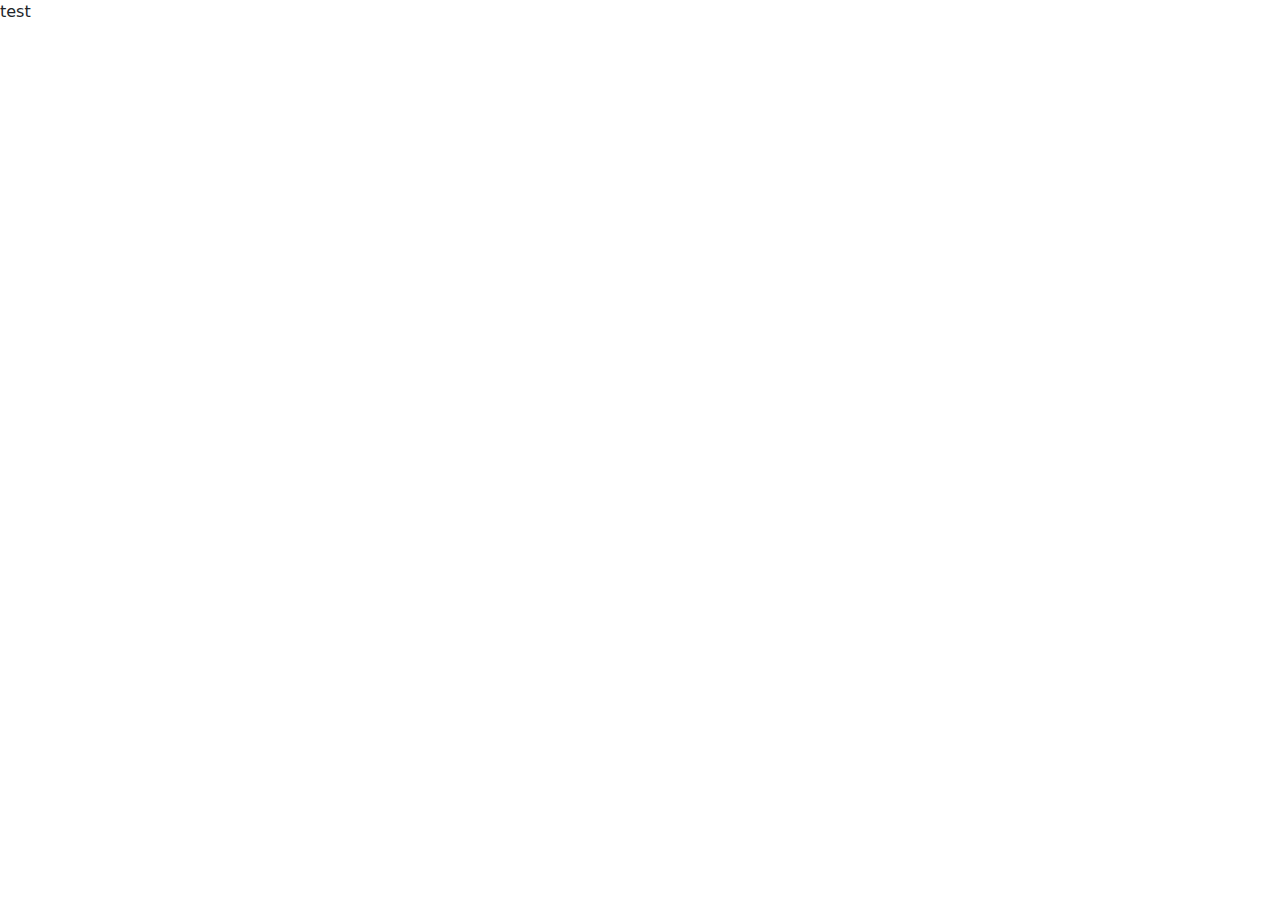
==== Lab1/Arnie.html @ 55fe451a "fixing carousel" ====
<!DOCTYPE html>
<html lang="eng">

<head>
    <meta charset="utf-8">
    <title>Lee</title>
    <link href="https://cdn.jsdelivr.net/npm/bootstrap@5.2.3/dist/css/bootstrap.min.css" rel="stylesheet">
    <meta name="viewport" content="width=device-width, initial-scale=1">


</head>

<body>
test
</body>
</html>
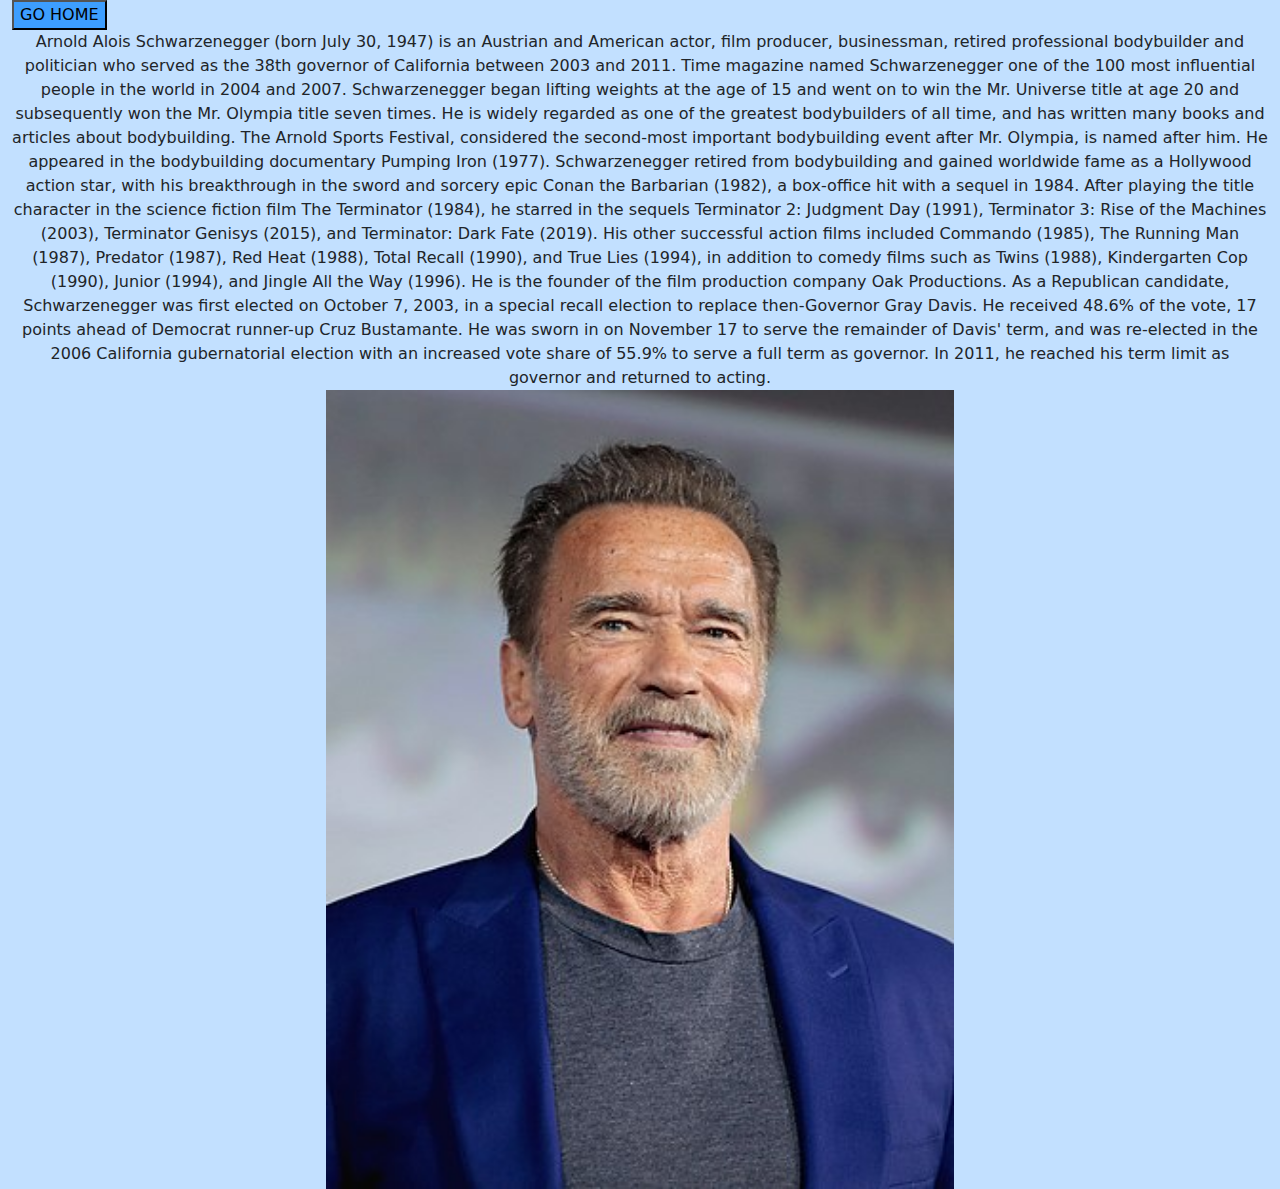
==== commit e75490f4: "finished" ====
--- a/Lab1/Arnie.html
+++ b/Lab1/Arnie.html
@@ -3,14 +3,54 @@
 
 <head>
     <meta charset="utf-8">
-    <title>Lee</title>
+    <title>Arnie</title>
+    <link href="Style.css" rel="stylesheet">
     <link href="https://cdn.jsdelivr.net/npm/bootstrap@5.2.3/dist/css/bootstrap.min.css" rel="stylesheet">
     <meta name="viewport" content="width=device-width, initial-scale=1">
 
 
 </head>
 
-<body>
-test
+<body id="main">
+    <div class="container-fluid">
+        <div id="go_home">
+            <a href="index.html">
+                <button style="background-color: #3d9eff;">
+                    GO HOME
+                </button>    
+                
+            </a>
+        </div>
+    <div class="text-center">
+        Arnold Alois Schwarzenegger (born July 30, 1947) is an Austrian and American actor, 
+        film producer, businessman, retired professional bodybuilder and politician who 
+        served as the 38th governor of California between 2003 and 2011. Time magazine named 
+        Schwarzenegger one of the 100 most influential people in the world in 2004 and 2007. 
+        Schwarzenegger began lifting weights at the age of 15 and went on to win the Mr. 
+        Universe title at age 20 and subsequently won the Mr. Olympia title seven times. 
+        He is widely regarded as one of the greatest bodybuilders of all time, and has 
+        written many books and articles about bodybuilding. The Arnold Sports Festival, 
+        considered the second-most important bodybuilding event after Mr. Olympia, is 
+        named after him. He appeared in the bodybuilding documentary Pumping Iron (1977). 
+        Schwarzenegger retired from bodybuilding and gained worldwide fame as a Hollywood 
+        action star, with his breakthrough in the sword and sorcery epic Conan the Barbarian 
+        (1982), a box-office hit with a sequel in 1984. After playing the title character 
+        in the science fiction film The Terminator (1984), he starred in the sequels Terminator 2: 
+        Judgment Day (1991), Terminator 3: Rise of the Machines (2003), Terminator Genisys (2015), 
+        and Terminator: Dark Fate (2019). His other successful action films included Commando 
+        (1985), The Running Man (1987), Predator (1987), Red Heat (1988), Total Recall (1990), 
+        and True Lies (1994), in addition to comedy films such as Twins (1988), Kindergarten Cop 
+        (1990), Junior (1994), and Jingle All the Way (1996). He is the founder of the film 
+        production company Oak Productions. As a Republican candidate, Schwarzenegger was first 
+        elected on October 7, 2003, in a special recall election to replace then-Governor Gray 
+        Davis. He received 48.6% of the vote, 17 points ahead of Democrat runner-up Cruz 
+        Bustamante. He was sworn in on November 17 to serve the remainder of Davis' term, and was 
+        re-elected in the 2006 California gubernatorial election with an increased vote share of 
+        55.9% to serve a full term as governor. In 2011, he reached his term limit as governor and returned to acting.
+    </div>
+        
+     <img src="images/Arnold_Schwarzenegger.jpg" class="img-fluid mx-auto d-block w-50">
+
+    </div>
 </body>
 </html>--- a/Lab1/Style.css
+++ b/Lab1/Style.css
@@ -0,0 +1,9 @@
+#main{
+    background-color: #c2e0ff;
+}
+#banner{
+    
+    background-color: #3d9eff;
+    font-size: 5em
+}
+
